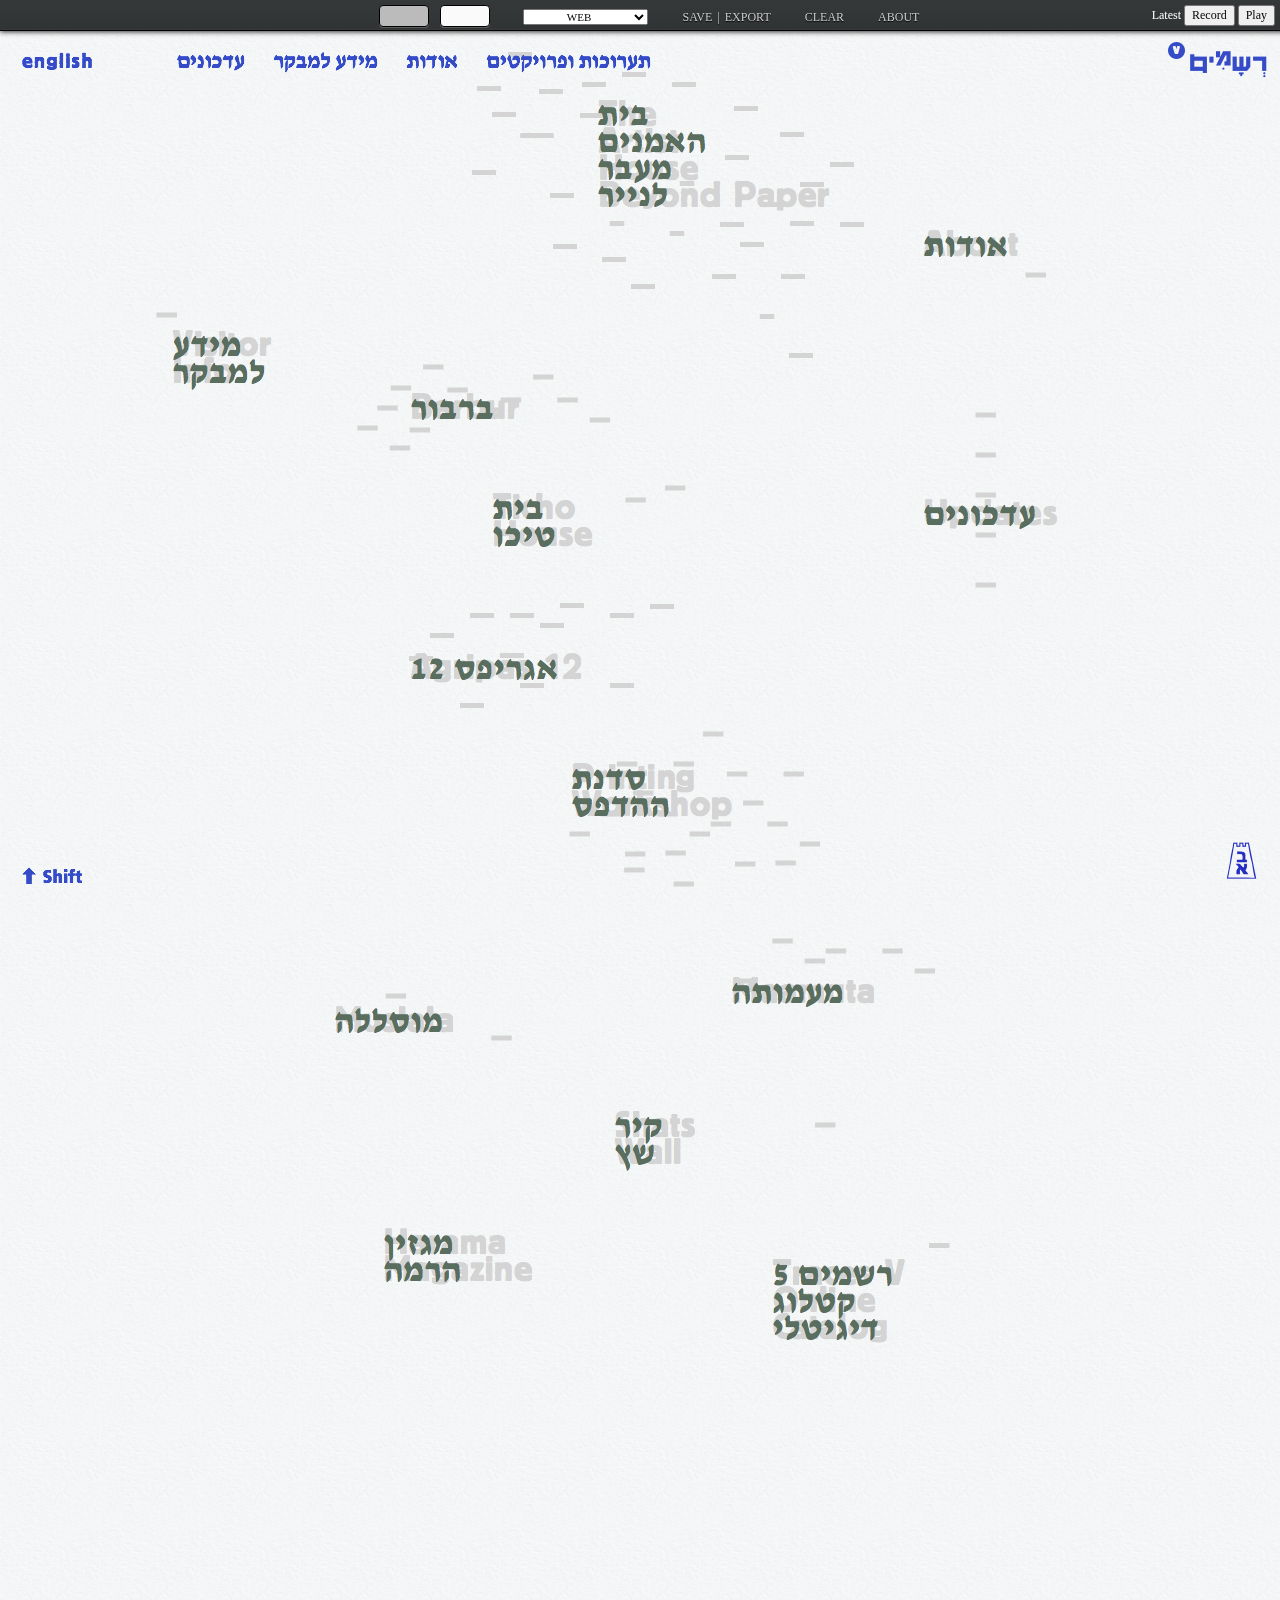
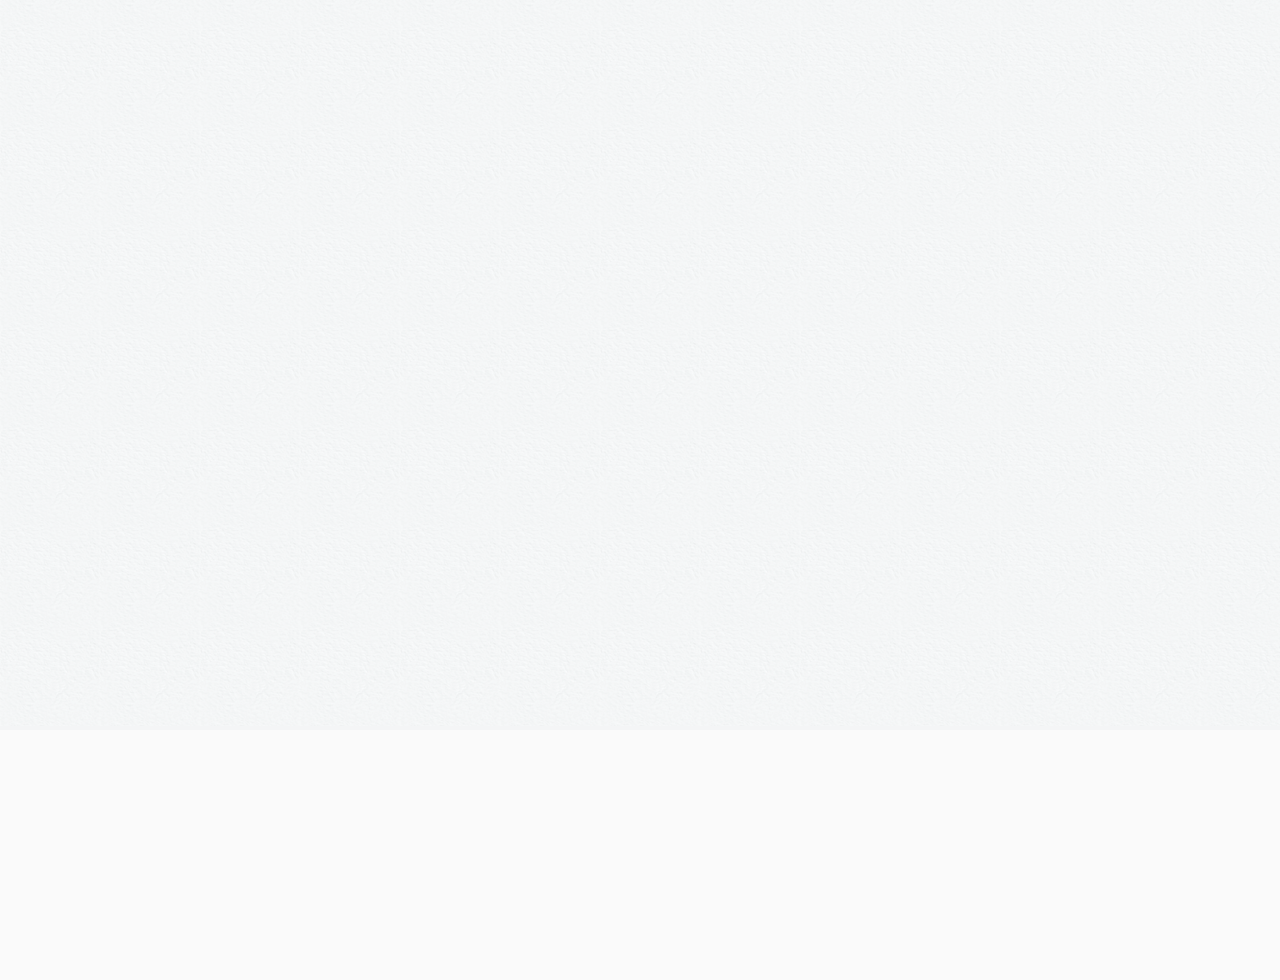
==== playground/index.html @ 41bab86e "Add drawing class on shift down" ====
<!doctype html5>
<html lang="en">
    <head>
        <title>Mouse Drawing Playground</title>
        <meta charset="utf-8"/>
        <script type="text/javascript" src="//cdnjs.cloudflare.com/ajax/libs/jquery/2.0.3/jquery.min.js"></script>
        <script type="text/javascript">
            var backgrounds = [
                'mockups/traces_h_hp.png',
                'mockups/traces_h_artists.png',
                'mockups/traces_hp_eng.png',
                'mockups/traces_hp_heb.png',
                'mockups/traces_gallery_eng.png',
                'mockups/traces_gallery_heb.png',
                'mockups/traces_a1_eng.png',
                'mockups/traces_a2_eng.png',
                'mockups/traces_a3_eng.png',
                'mockups/traces_a4_eng.png',
                'mockups/traces_a5_eng.png'
            ];
            var bgi = 0;

            $(document).ready(function() {

                // just handle background changes
                $("body").keydown(function(e) {
                    var key = e.charCode ? e.charCode : e.keyCode ? e.keyCode : 0;
                    if (key == 39) {
                        $(".container").css("background", 'url("' + backgrounds[bgi++ % backgrounds.length] + '") no-repeat #f6f8f8');
                    }
                    if (key == 16 && !draw) {
                        draw = true;
                        $("body").addClass("drawing");
                        cursor_brush = eval("new " + BRUSHES[menu.selector.selectedIndex] + "(context)");
                        cursor_brush.strokeStart(latest[0] - canvas.offsetLeft, latest[1] - canvas.offsetTop)
                        for (var i=0; i<all_captures.length; i++) {
                            db_brushes.push(eval("new " + BRUSHES[menu.selector.selectedIndex] + "(context)"));
                            db_brushes[i].strokeStart( last_xy[i][0] - canvas.offsetLeft, last_xy[i][1] - canvas.offsetTop );
                        }
                    }
                });

                $("body").keyup(function(e) {
                    var key = e.charCode ? e.charCode : e.keyCode ? e.keyCode : 0;
                    if (key == 16 && draw) {
                        draw = false;
                        $("body").removeClass("drawing");
                        context.clearRect(0, 0, SCREEN_WIDTH, SCREEN_HEIGHT);
                        cursor_brush.strokeEnd();
                        cursor_brush.destroy();
                        for (var i=0; i<db_brushes.length; i++) {
                            db_brushes[i].strokeEnd();
                            db_brushes[i].destroy();
                            // for (var i=0; i<db_brushes.length; i++) {
                            //     db_brushes[i].strokeStart( last_xy[i][0] - canvas.offsetLeft, last_xy[i][1] - canvas.offsetTop );
                            // }
                        }
                    }
                });

                // state flags
                var record = false;
                var play = false;
                var draw = false;
                var last_xy = [];
                var db_brushes = [];
                var cursor_brush = null;

                // captured data
                var all_captures = [];
                var capture = [];
                var latest = [];

                // interval IDs
                var recordId = -1;
                var playId = -1;

                // capture params
                var FPS = 20;
                var CAPTURE_INTERVAL = 1000 / FPS;

                $("#record").click(function () {
                    record = !record;
                    if (record) {
                        recordId = setInterval(function () {
                            capture.push(latest);
                        }, CAPTURE_INTERVAL);
                        $("#record").html("Stop");
                    } else {
                        clearInterval(recordId);
                        // push an array clone
                        all_captures.push(capture.slice(0));
                        last_xy.push([]);
                        // since we use the same reference again
                        capture = [];
                        latest = [];
                        $("#record").html("Record");
                    }
                });

                $("#play").click(function () {
                    play = !play;
                    if (play) {
                        $("#play").html("Stop");
                        var dots = $('#dots');
                        var frame = 0;

                        // create as many new dots as neccesary
                        dots.empty();
                        for (var i = 0; i < all_captures.length; i++) {
                            dots.append('<span class="dot" id="dot-' + i + '"></span>');
                        }
                        playId = setInterval(function () {
                            for (var j = 0; j < all_captures.length; j++) {
                                var dot = $("#dot-" + j);
                                var cap = all_captures[j];
                                var len = cap.length;
                                var x = cap[frame % len][0];
                                var y = cap[frame % len][1];
                                dot.css("left", x);
                                dot.css("top", y);
                                last_xy[j] = [x, y];
                                if (draw) {
                                    db_brushes[j].stroke( x - canvas.offsetLeft, y - canvas.offsetTop );
                                }
                            }
                            frame++;
                        }, CAPTURE_INTERVAL);
                    } else {
                        clearInterval(playId);
                        $("#play").html("Play");
                    }
                });

                $("body").mousemove(function (e) {
                    $("#latest").html("(" + e.pageX + "," + e.pageY + ")");
                    latest = [e.pageX, e.pageY];
                    if (draw) {
                        cursor_brush.stroke( e.pageX - canvas.offsetLeft, e.pageY - canvas.offsetTop );
                    }
                });
            });
        </script>
        <link type="text/css" rel="stylesheet" href="style.css"></link>
    </head>
    <body>
        <div class="container">
            <div id="mice">
                <h2>Mouse Drawing Playground</h2>
                <p>This version records mouse position at a fixed interval, and replays them at the same "speed".</p>
                <div id="dots"></div>
                <span id="latest">Latest</span>
                <button id="record">Record</button>
                <button id="play">Play</button>
            </div>
        </div>
        <div id="logo"></div>
        <div id="nav"></div>
        <div id="artisthouse"></div>
        <div id="shift"></div>
        <script type="text/javascript" src="harmony/js/brushes/circles.js"></script>
        <script type="text/javascript" src="harmony/js/brushes/chrome.js"></script>
        <script type="text/javascript" src="harmony/js/brushes/fur.js"></script>
        <script type="text/javascript" src="harmony/js/brushes/grid.js"></script>
        <script type="text/javascript" src="harmony/js/brushes/longfur.js"></script>
        <script type="text/javascript" src="harmony/js/brushes/ribbon.js"></script>
        <script type="text/javascript" src="harmony/js/brushes/shaded.js"></script>
        <script type="text/javascript" src="harmony/js/brushes/simple.js"></script>
        <script type="text/javascript" src="harmony/js/brushes/sketchy.js"></script>
        <script type="text/javascript" src="harmony/js/brushes/squares.js"></script>
        <script type="text/javascript" src="harmony/js/brushes/web.js"></script>
        <script type="text/javascript" src="harmony/js/brushes/mirrorshaded.js"></script>
        <script type="text/javascript" src="harmony/js/brushes/mirrorsimple.js"></script>
        <script type="text/javascript" src="harmony/js/brushes/mirrorsketchy.js"></script>
        <script type="text/javascript" src="harmony/js/brushes/mirrorweb.js"></script>
        <script type="text/javascript" src="harmony/js/colorutils.js"></script>
        <script type="text/javascript" src="harmony/js/colorselector.js"></script>
        <script type="text/javascript" src="harmony/js/palette.js"></script>
        <script type="text/javascript" src="harmony/js/menu.js"></script>
        <script type="text/javascript" src="harmony/js/about.js"></script>
        <script type="text/javascript" src="harmony/js/main.js"></script>
    </body>
</html>
---- playground/style.css ----
.dot {
    position: fixed;
    width: 2px;
    height: 2px;
    background: red;
}

#canvas {
    height: 1000px;
}

* {
    font-family: "Lucida Grande";
    font-size: 12px;
}

body {
    margin: 0;
}
=======

body {
    
    margin: 0;
}

select {
    text-transform: uppercase;
    font-size: 11px;
    text-align: center;
}

hr {
    border: 0;
    height: 1px;
    background-color: #ccc;
    margin: 20px 0px;
}

label {
    font-size: 10px;
    font-weight: bold;
    text-shadow: 0px 1px 3px black, 0px 0px 4px black, 0px 3px 10px black;
    color: white;
}

.menu {
    position:absolute;
    left:0px;
}

.about {
    width: 340px;
    border-radius:4px;
    border: 1px solid #fff;
    -webkit-background-clip:padding-box;
}

.gui {
    color: #ccc;
    background: #36393a url(harmony/img/menu.png) left bottom repeat-x;
    padding: 5px 10px;
    text-align: center;
    text-transform: uppercase;
    line-height: 18px;
    cursor: default;
    text-shadow: 0px 1px 1px black;
    -webkit-box-shadow: 0px 1px 5px rgba(0, 0, 0, 0.8);
    position: fixed !important;
}

.button {
    padding: 2px;
    cursor: pointer;
}

.button:hover, .button:active {
    text-shadow: 0px 1px 3px black;
}

.button:hover, .button:active {
    text-shadow: 0px 1px 3px black;
}

a, a:hover, a:visited {
    color: #abf;
    text-decoration: none;
}

.key {
    padding: 0px 8px;
    margin-left: 1px;
    background-color: #222;
    border-radius: 3px;
}

.well {
    border-radius: 4px;
    border: 1px solid black;
    -webkit-box-shadow: 0px 1px 0px rgba(255,255,255,0.2);
    margin-right: 8px;
}

.container{
    background: url("mockups/traces_h_hp.png") no-repeat #F4F5F6;
    background-position: center top !important;
    min-height: 2300px;
    margin-top: 30px;
    width: 100%;
}

#mice{
    position: fixed;
    height: 40px; width: 200px;
    top: 5px; right: 5px;
    text-align: right;
    color: #fff;
    z-index: 99999;
}

#mice h2,
#mice p{
    display: none;
}

#logo{
    background: url("mockups/traces_logo_heb.png") no-repeat;
    height: 57px; width: 119px;
    position: fixed;
    top: 0px; right: 0px;
    margin-top: 30px;
}

#nav{
    background: url("mockups/nav.png") no-repeat;
    height: 46px; width: 658px;
    position: fixed;
    top: 10px; left: 10px;
    margin-top: 30px;
}

#shift{
    background: url("mockups/shift.png") no-repeat;
    height: 38px; width: 81px;
    position: fixed;
    bottom: 10px; left: 10px;
}

#artisthouse {
    background: url("mockups/artist_house_logo.png") no-repeat;
    height: 58px; width: 52px;
    position: fixed;
    bottom: 10px; right: 10px;
}
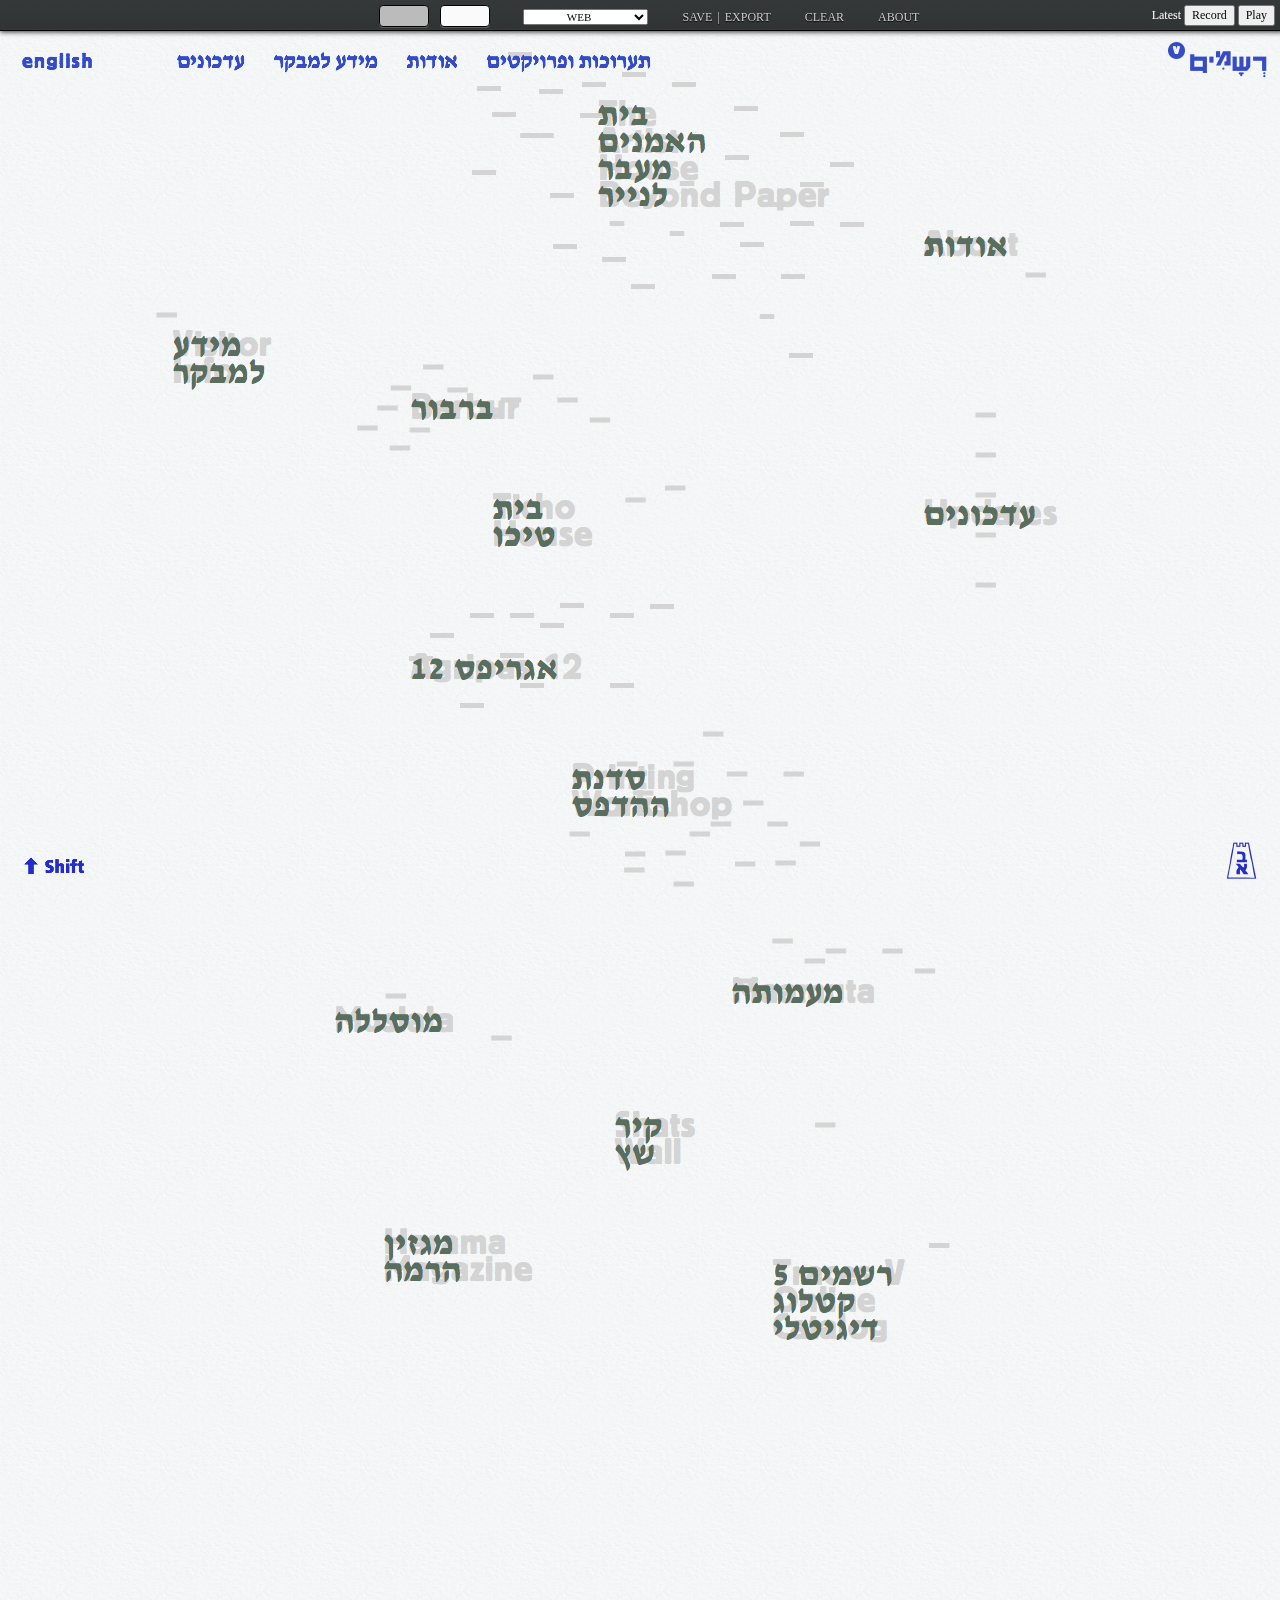
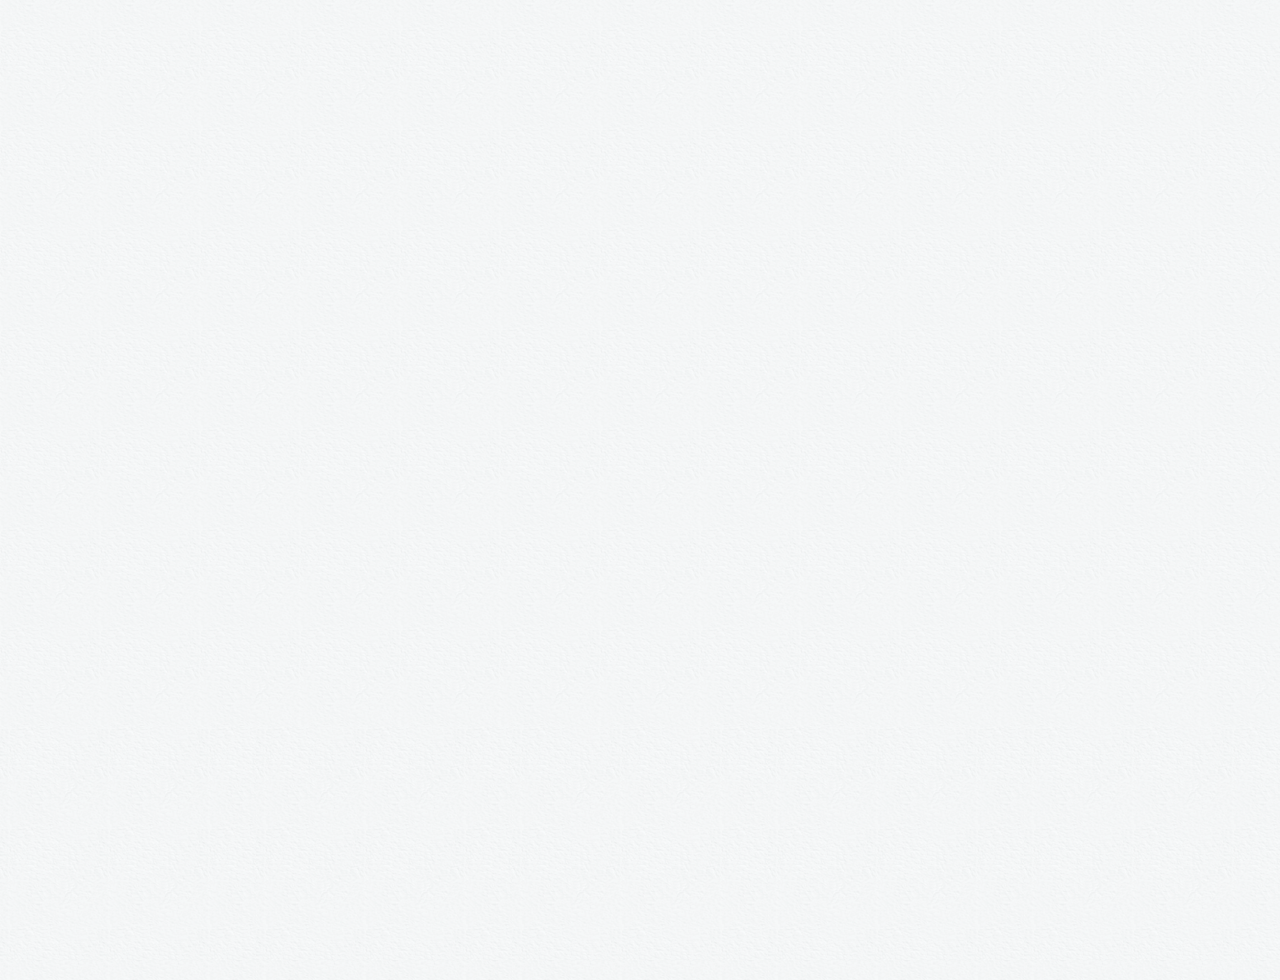
==== commit da3b5ce8: "More work on the mockup" ====
--- a/playground/index.html
+++ b/playground/index.html
@@ -8,15 +8,21 @@
             var backgrounds = [
                 'mockups/traces_h_hp.png',
                 'mockups/traces_h_artists.png',
-                'mockups/traces_hp_eng.png',
-                'mockups/traces_hp_heb.png',
-                'mockups/traces_gallery_eng.png',
-                'mockups/traces_gallery_heb.png',
-                'mockups/traces_a1_eng.png',
-                'mockups/traces_a2_eng.png',
-                'mockups/traces_a3_eng.png',
-                'mockups/traces_a4_eng.png',
-                'mockups/traces_a5_eng.png'
+                'mockups/traces_h_artist1.png',
+                'mockups/traces_h_artist2.png',
+                'mockups/traces_h_artist3.png',
+                'mockups/traces_h_artist4.png',
+                'mockups/traces_h_artist5.png',
+                'mockups/traces_text.png'
+                //'mockups/traces_hp_eng.png',
+                //'mockups/traces_hp_heb.png',
+                // 'mockups/traces_gallery_eng.png',
+                // 'mockups/traces_gallery_heb.png',
+                // 'mockups/traces_a1_eng.png',
+                // 'mockups/traces_a2_eng.png',
+                // 'mockups/traces_a3_eng.png',
+                // 'mockups/traces_a4_eng.png',
+                // 'mockups/traces_a5_eng.png'
             ];
             var bgi = 0;
 
@@ -26,7 +32,7 @@
                 $("body").keydown(function(e) {
                     var key = e.charCode ? e.charCode : e.keyCode ? e.keyCode : 0;
                     if (key == 39) {
-                        $(".container").css("background", 'url("' + backgrounds[bgi++ % backgrounds.length] + '") no-repeat #f6f8f8');
+                        $(".container").css("background", 'url("' + backgrounds[bgi++ % backgrounds.length] + '") no-repeat');
                     }
                     if (key == 16 && !draw) {
                         draw = true;
--- a/playground/style.css
+++ b/playground/style.css
@@ -1,8 +1,9 @@
 .dot {
     position: fixed;
-    width: 2px;
-    height: 2px;
+    width: 5px;
+    height: 5px;
     background: red;
+    border-radius: 3px;
 }
 
 #canvas {
@@ -17,10 +18,11 @@
 body {
     margin: 0;
 }
-=======
+
+/* ============================= */
 
 body {
-    
+    background: url(mockups/tile.png) repeat !important;
     margin: 0;
 }
 
@@ -102,7 +104,7 @@
 }
 
 .container{
-    background: url("mockups/traces_h_hp.png") no-repeat #F4F5F6;
+    background: url("mockups/traces_h_hp.png") no-repeat;
     background-position: center top !important;
     min-height: 2300px;
     margin-top: 30px;
@@ -140,15 +142,25 @@
 }
 
 #shift{
-    background: url("mockups/shift.png") no-repeat;
+    background: url("mockups/shift.png") no-repeat bottom left;
     height: 38px; width: 81px;
     position: fixed;
     bottom: 10px; left: 10px;
 }
 
+#shift:hover {
+    height: 90px;
+    width: 190px;
+}
+
 #artisthouse {
-    background: url("mockups/artist_house_logo.png") no-repeat;
+    background: url("mockups/artist_house_logo.png") no-repeat bottom right;
     height: 58px; width: 52px;
     position: fixed;
     bottom: 10px; right: 10px;
+}
+
+#artisthouse:hover {
+    height: 80px;
+    width: 150px;
 }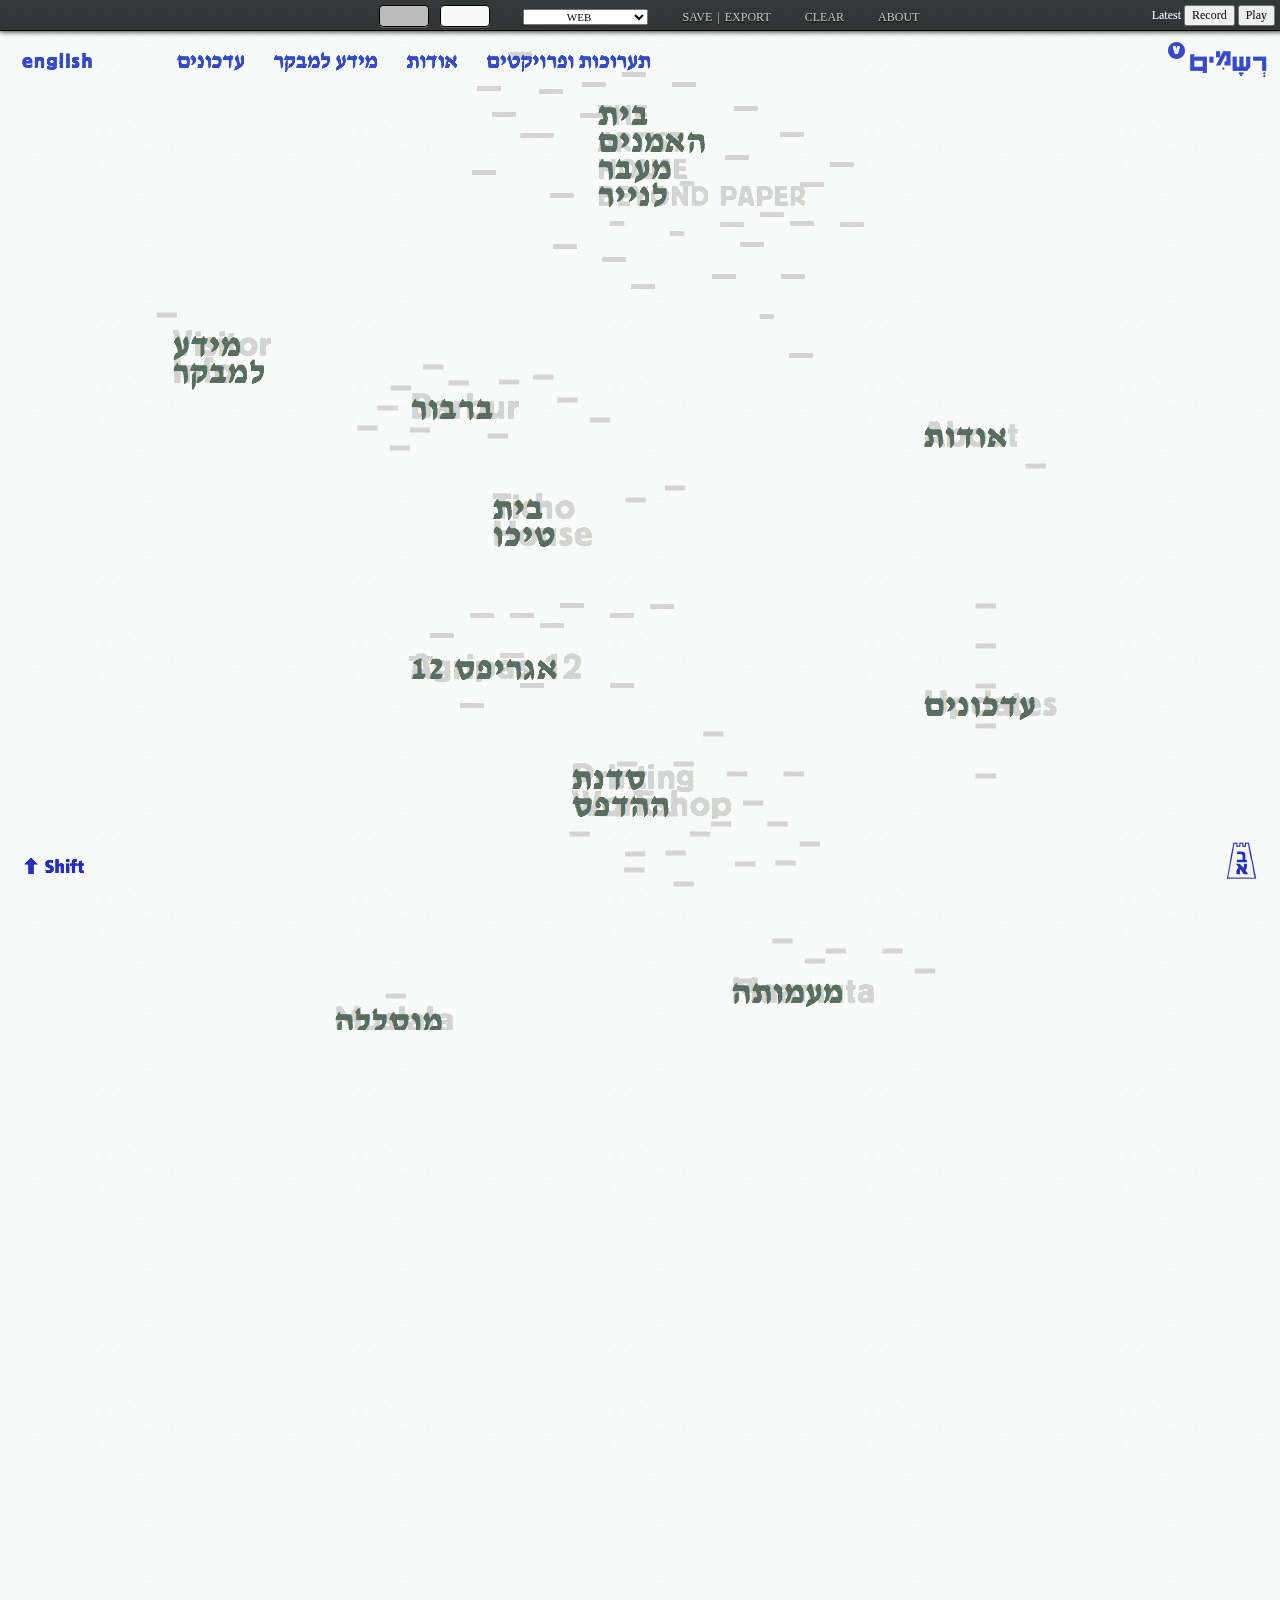
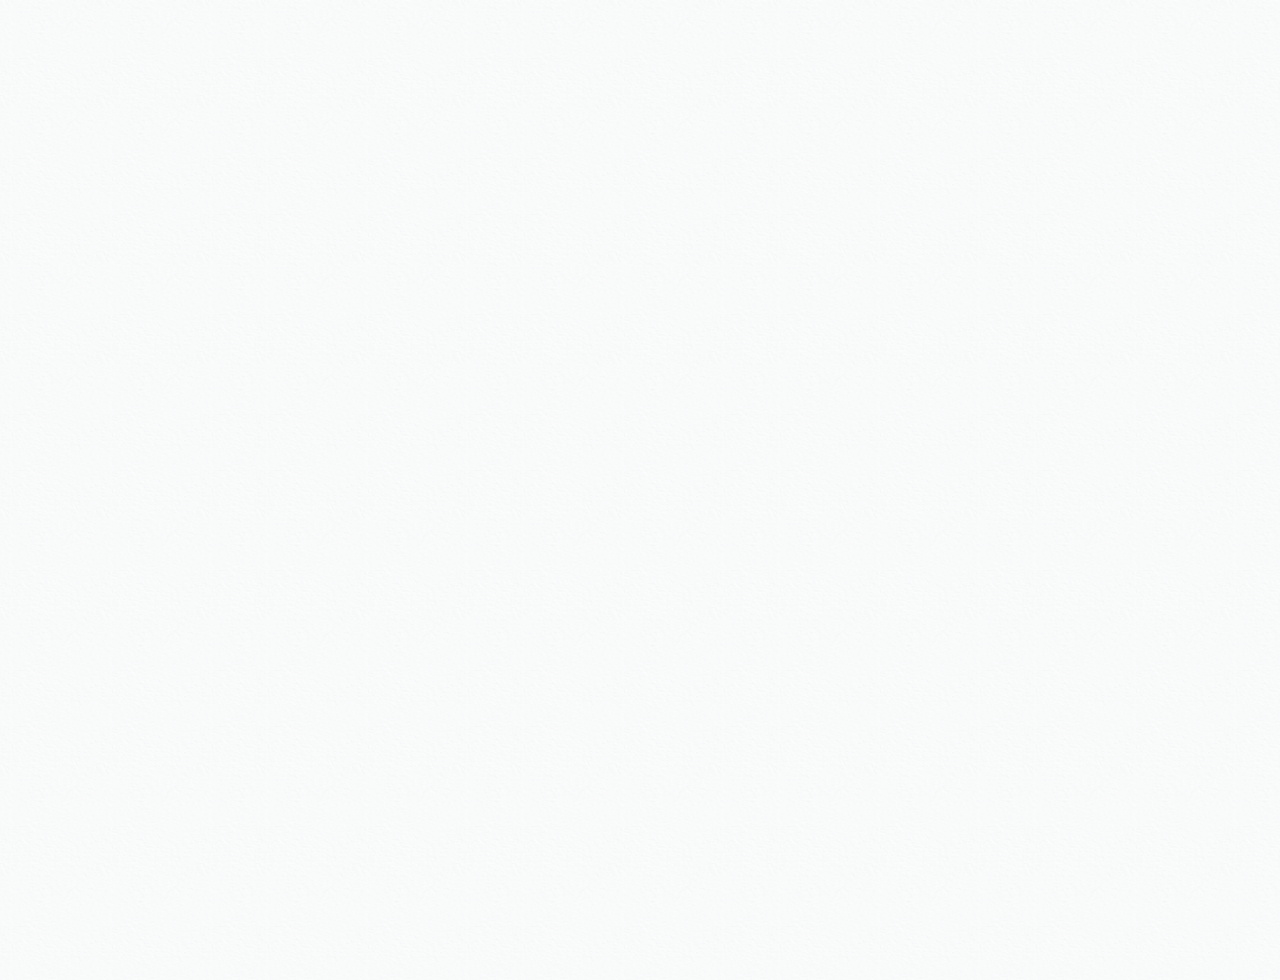
==== commit b3cf733b: "some aesthetic changes" ====
--- a/playground/index.html
+++ b/playground/index.html
@@ -82,7 +82,7 @@
                 var playId = -1;
 
                 // capture params
-                var FPS = 20;
+                var FPS = 40;
                 var CAPTURE_INTERVAL = 1000 / FPS;
 
                 $("#record").click(function () {
@@ -142,7 +142,10 @@
                     $("#latest").html("(" + e.pageX + "," + e.pageY + ")");
                     latest = [e.pageX, e.pageY];
                     if (draw) {
+                        var old_color = COLOR;
+                        COLOR = [37, 46, 196];
                         cursor_brush.stroke( e.pageX - canvas.offsetLeft, e.pageY - canvas.offsetTop );
+                        COLOR = old_color;
                     }
                 });
             });
--- a/playground/style.css
+++ b/playground/style.css
@@ -1,9 +1,10 @@
 .dot {
     position: fixed;
-    width: 5px;
-    height: 5px;
-    background: red;
+    width: 1px;
+    height: 1px;
+    border: 1px solid #344AC7;
     border-radius: 3px;
+    opacity: 0.5
 }
 
 #canvas {
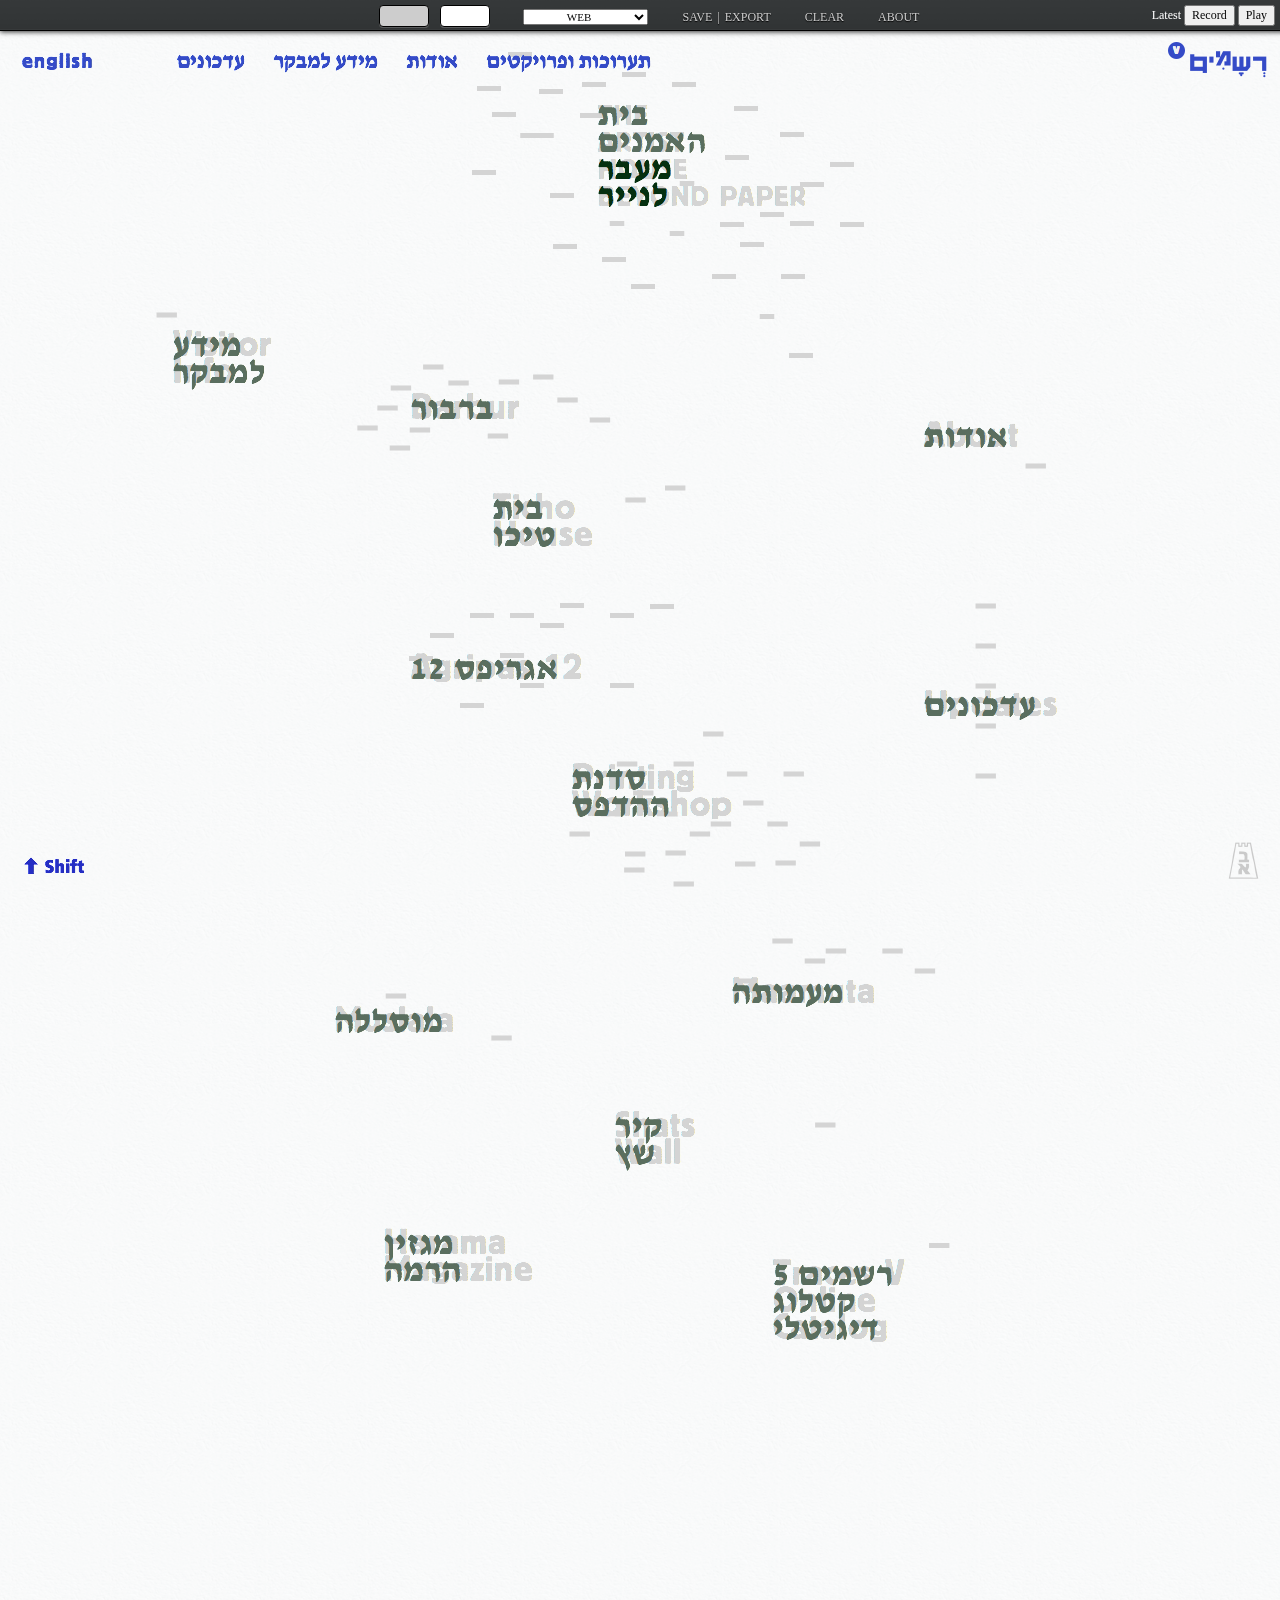
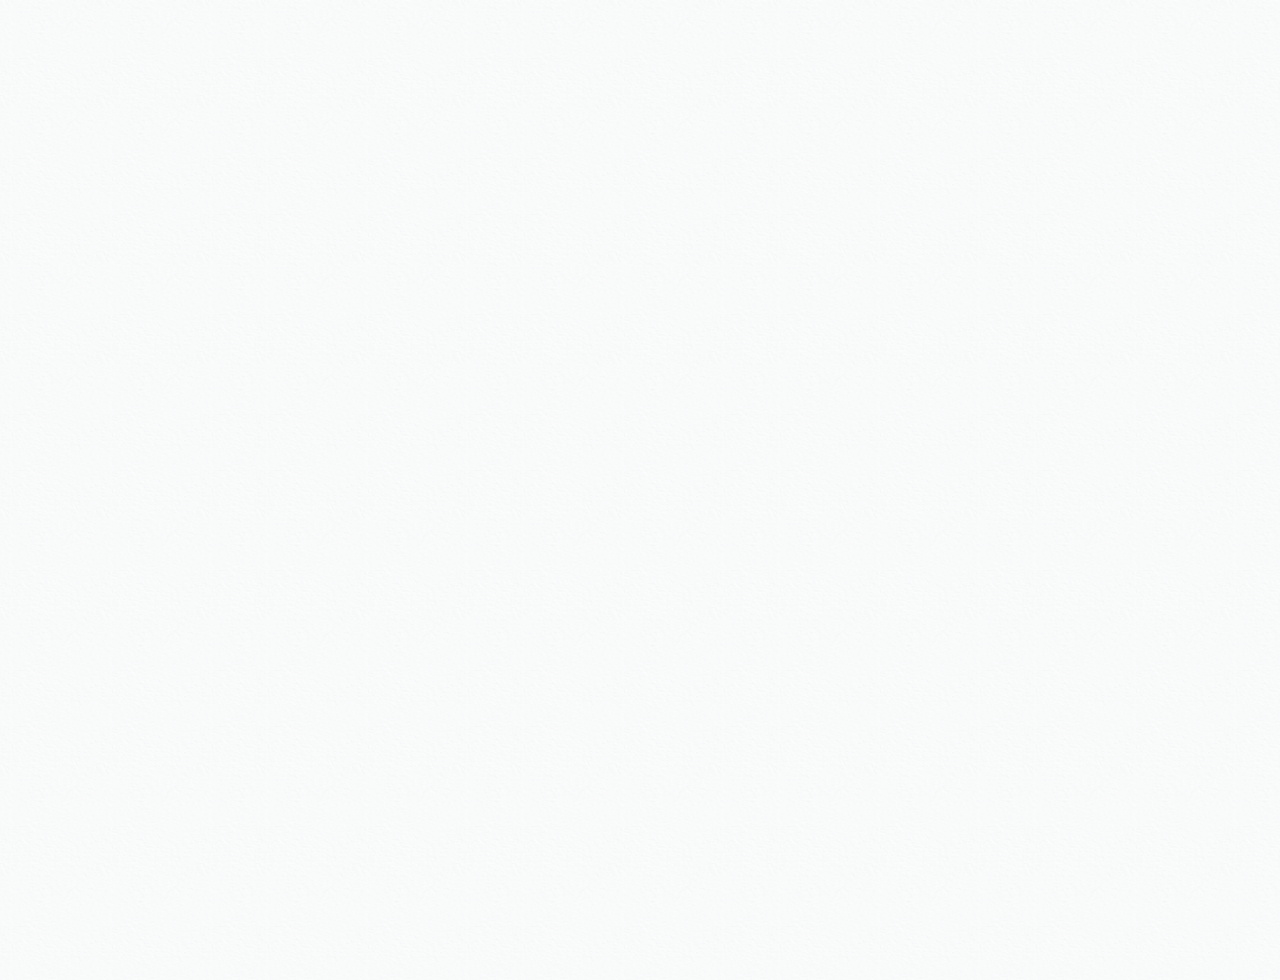
==== commit 31a2db9c: "mainly color changes" ====
--- a/playground/index.html
+++ b/playground/index.html
@@ -143,7 +143,7 @@
                     latest = [e.pageX, e.pageY];
                     if (draw) {
                         var old_color = COLOR;
-                        COLOR = [37, 46, 196];
+                        COLOR = [70, 70, 70]; // [37, 46, 196];
                         cursor_brush.stroke( e.pageX - canvas.offsetLeft, e.pageY - canvas.offsetTop );
                         COLOR = old_color;
                     }
--- a/playground/style.css
+++ b/playground/style.css
@@ -155,13 +155,14 @@
 }
 
 #artisthouse {
-    background: url("mockups/artist_house_logo.png") no-repeat bottom right;
+    background: url("mockups/artist_house_logo_g.png") no-repeat bottom right;
     height: 58px; width: 52px;
     position: fixed;
     bottom: 10px; right: 10px;
 }
 
 #artisthouse:hover {
+    background: url("mockups/artist_house_logo.png");
     height: 80px;
     width: 150px;
 }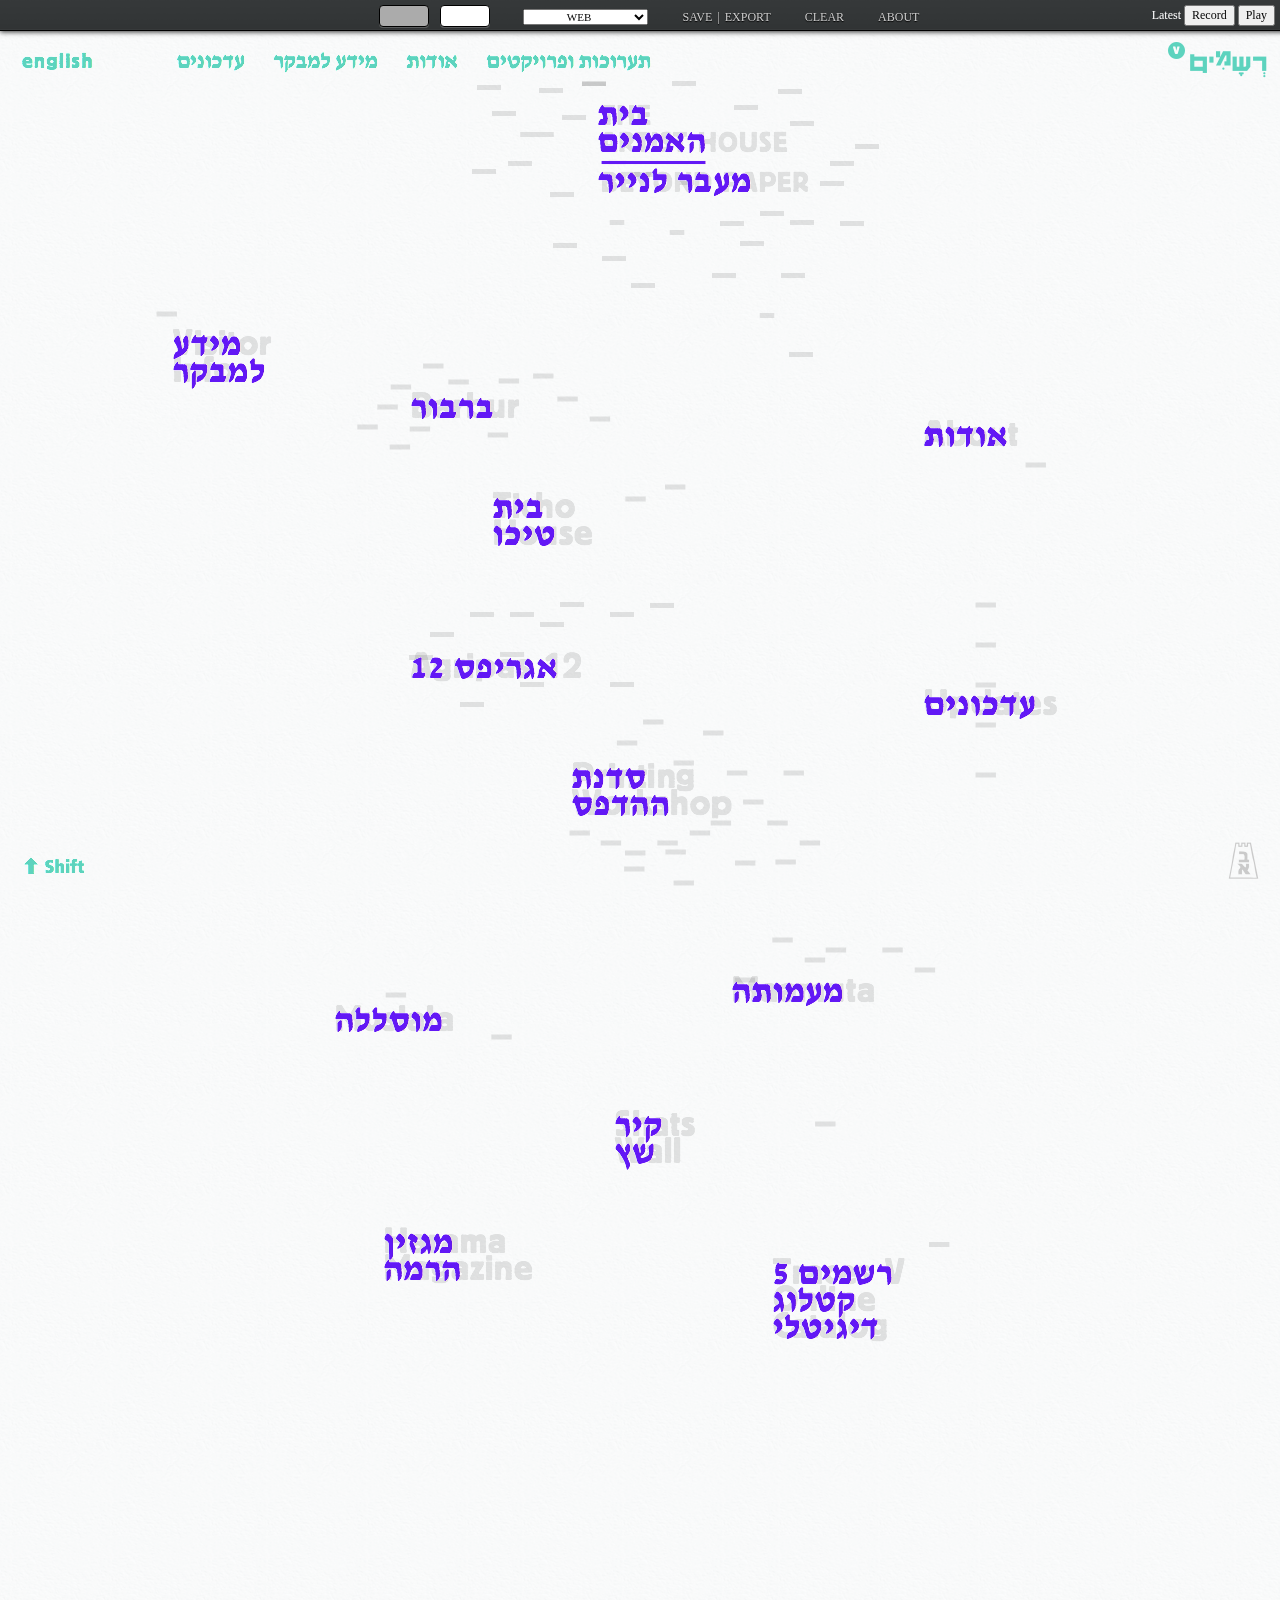
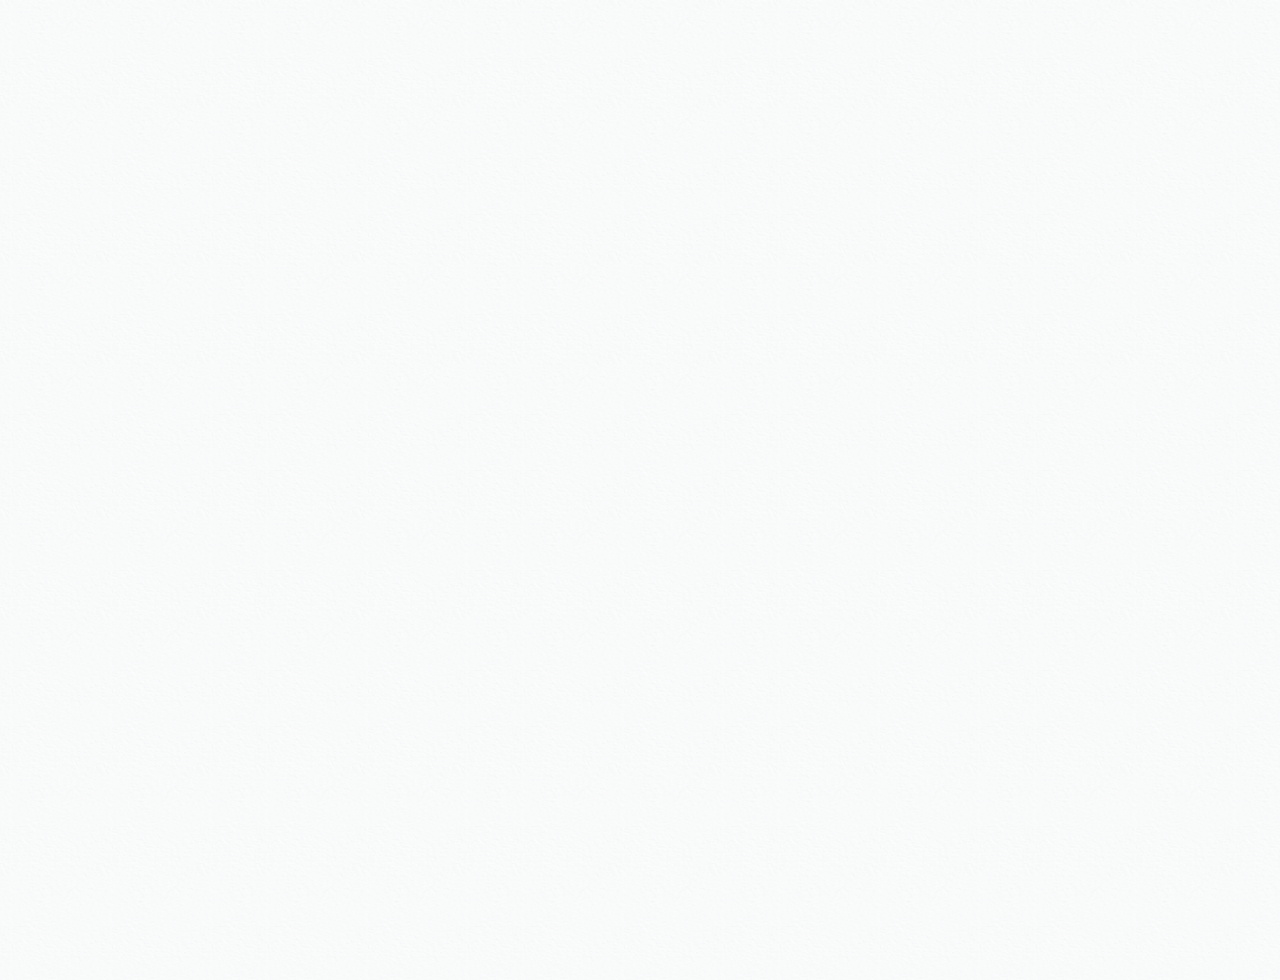
==== commit 7e265e21: "more playground changes" ====
--- a/playground/index.html
+++ b/playground/index.html
@@ -7,7 +7,7 @@
         <script type="text/javascript">
             var backgrounds = [
                 'mockups/traces_h_hp.png',
-                'mockups/traces_h_artists.png',
+                'mockups/traces_h_galleries.png',
                 'mockups/traces_h_artist1.png',
                 'mockups/traces_h_artist2.png',
                 'mockups/traces_h_artist3.png',
@@ -28,6 +28,13 @@
 
             $(document).ready(function() {
 
+                $.get("http://traces5.herokuapp.com/traces", function(res) {
+                    for (var i=0; i<res.length; i++) {
+                        all_captures.push(res[i].trace);
+                        last_xy.push([]);
+                    }
+                }, 'json');
+
                 // just handle background changes
                 $("body").keydown(function(e) {
                     var key = e.charCode ? e.charCode : e.keyCode ? e.keyCode : 0;
@@ -95,6 +102,10 @@
                     } else {
                         clearInterval(recordId);
                         // push an array clone
+                        $.post("http://traces5.herokuapp.com/traces", {
+                            page: "homepage",
+                            trace: JSON.stringify(capture)
+                        });
                         all_captures.push(capture.slice(0));
                         last_xy.push([]);
                         // since we use the same reference again
@@ -143,7 +154,7 @@
                     latest = [e.pageX, e.pageY];
                     if (draw) {
                         var old_color = COLOR;
-                        COLOR = [70, 70, 70]; // [37, 46, 196];
+                        COLOR = [93, 211, 190]; // [37, 46, 196];
                         cursor_brush.stroke( e.pageX - canvas.offsetLeft, e.pageY - canvas.offsetTop );
                         COLOR = old_color;
                     }
--- a/playground/style.css
+++ b/playground/style.css
@@ -1,10 +1,10 @@
 .dot {
     position: fixed;
-    width: 1px;
-    height: 1px;
-    border: 1px solid #344AC7;
+    width: 4px;
+    height: 4px;
+    background: #6218F5;
     border-radius: 3px;
-    opacity: 0.5
+    opacity: 1;
 }
 
 #canvas {
@@ -165,4 +165,14 @@
     background: url("mockups/artist_house_logo.png");
     height: 80px;
     width: 150px;
+}
+
+.drawing .container {
+    background: url("mockups/traces_h_hp_g.png") no-repeat;
+}
+
+.drawing #logo,
+.drawing #nav, 
+.drawing #artistouse {
+    background: url("mockups/traces_h_hp_g.png") no-repeat;
 }